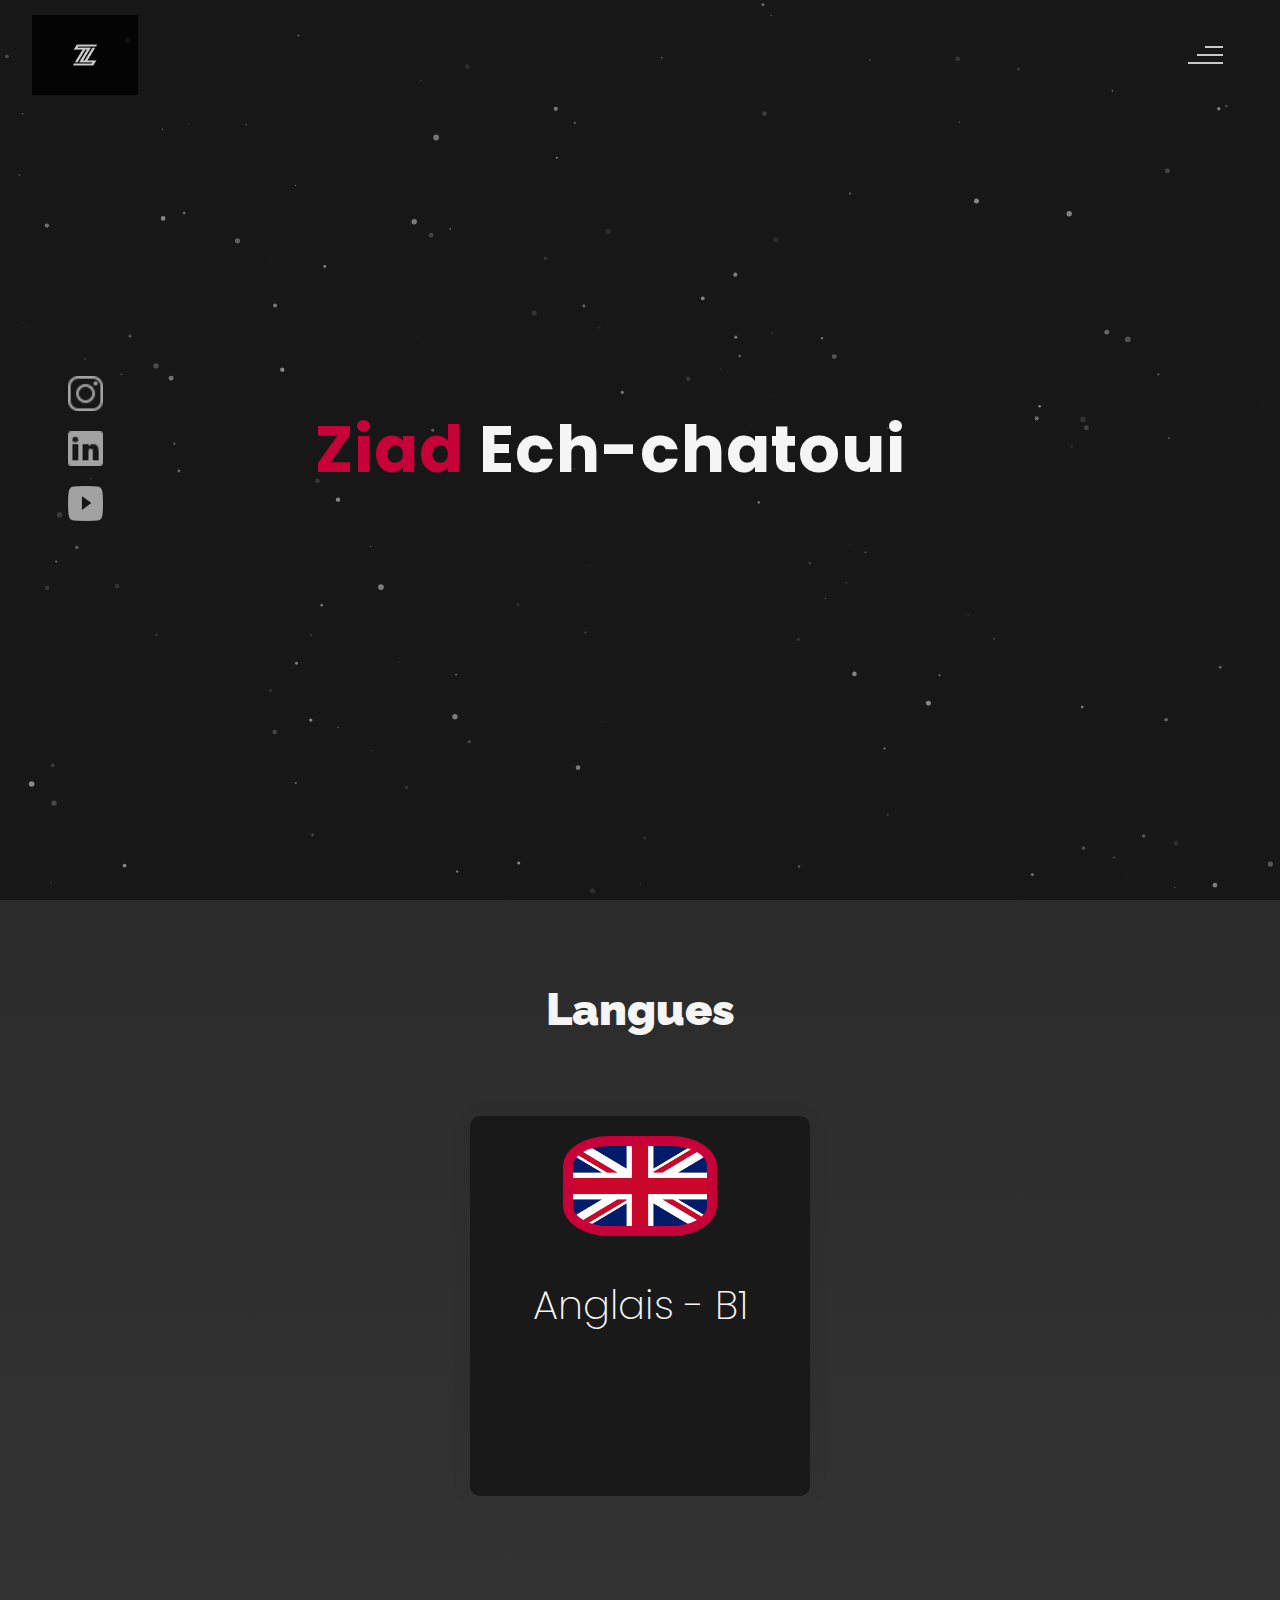
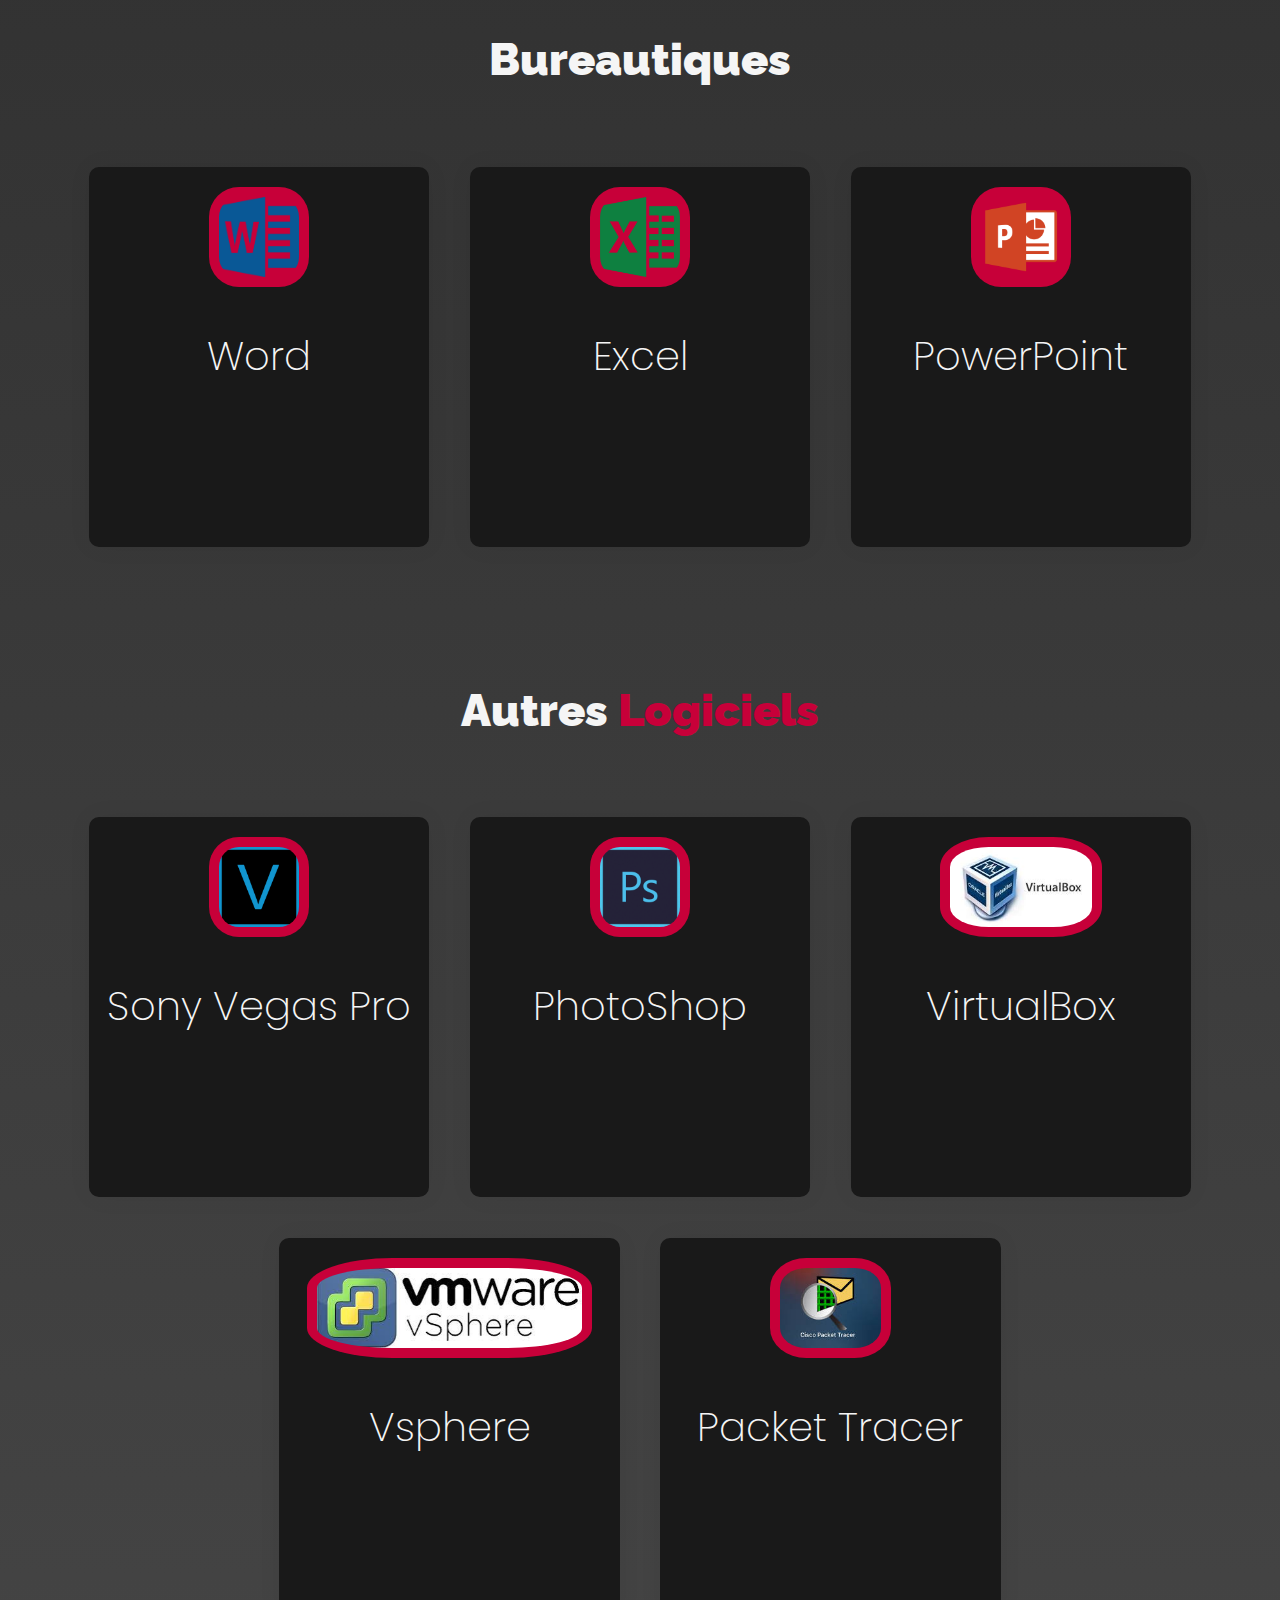
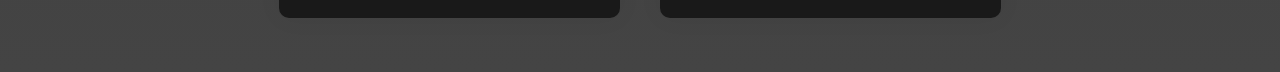
==== portfolio/index.html @ 07c19249 "Add files via upload" ====
<!DOCTYPE html>
<html lang="fr" xmlns="http://www.w3.org/1999/html">

<!-- Mirrored from doriantardieu.netlify.app/ by HTTrack Website Copier/3.x [XR&CO'2014], Sat, 27 May 2023 12:48:00 GMT -->
<!-- Added by HTTrack --><meta http-equiv="content-type" content="text/html;charset=UTF-8" /><!-- /Added by HTTrack -->
<head>
    <meta charset="UTF-8">
    <meta name="viewport" content="width=device-width, initial-scale=1.0">
    <meta name="description" content="Ziad Ech-chatoui - Portfolio BTS SIO"/>
    <meta name="keywords"
          content="blog, business card, creative, creative portfolio, cv theme, online resume, personal, portfolio, professional cv, responsive portfolio, resume, resume theme, vcard"/>
    <meta name="author" content="Ziad Ech-chatoui"/>
    <title>Ziad Ech-chatoui - Portfolio BTS SIO</title>
    <!--favicon-img-->
    <link rel="icon" type="image/png" href="images/f.jpg" href="#">
    <!--favicon-img-->
    <!--main css file should not be removed -->
    <link rel="stylesheet" href="css/index.css">
    <link rel="stylesheet" href="css/font.css">
    <link href="patriarche.html">
    <!--main css file-->
    <script src="../cdnjs.cloudflare.com/ajax/libs/gsap/3.2.6/gsap.min.js"></script>
    <script type="text/javascript" src="../cdn.jsdelivr.net/npm/%40emailjs/browser%403/dist/email.min.js"></script>


</head>
<body>
<!--contains all the div-->
<div id="all">
    <!--link-screen-->
    <div id="breaker">
    </div>
    <div id="breaker-two">
    </div>
    <!--link-screen-->
    <!--Main-Section-->
    <!--Navigator-fullscreen-->
    <div id="navigation-content">
        <div class="logo">
            <img src="images/f.jpg" alt="logo"> 
        </div>
        <div class="navigation-close">
            <span class="close-first"></span>
            <span class="close-second"></span>
        </div>
        <div class="navigation-links">
            <a href="#" data-text="ACCUEIL" id="home-link">ACCUEIL</a>
            <a href="#" data-text="PRESENTATION" id="about-link">PRESENTATION</a>
            <a href="#" data-text="REALISATIONS" id="blog-link">REALISATIONS</a>
            <a href="#" data-text="VEILLE TECHNOLOGIQUE" id="portfolio-link">VEILLE TECHNOLOGIQUE</a>
            <a href="#" data-text="CONTACT" id="contact-link">CONTACT</a>
        </div>
    </div>
    <!--Navigator-Fullscreen END-->
    <!--Home Page-->
    <!--Menubar-->
    <div id="navigation-bar">
        <img src="images/f.jpg" alt="logo">
        <div class="menubar">
            <span class="first-span"></span>
            <span class="second-span"></span>
            <span class="third-span"></span>
        </div>
    </div>
    <!--Menubar End-->
    <!--Header-->
    <div id="header">
        <div id="particles"></div>
        <!--Social Media Links-->
        <div class="social-media-links">
            <a href="#" target="_blank"><img
                    src="images/instagram%20logo.png" class="social-media" alt="instagram-logo"></a>
            <!--Your instagram homepage link inser in place of "#"-->
            <a href="#" target="_blank"><img
                    src="images/linkedin%20logo.png" class="social-media" alt="linkedin-logo"></a>
            <a href="#" target="_blank">
                <img src="images/ytb.png"  class="social-media"  alt="youtube-logo"></a>

        </div>
        <!--Social Media Links end-->
        <div class="header-content">
            <div class="header-content-box">
                <div class="firstline"><span class="color">Ziad </span>Ech-chatoui</div>
                

            </div>
        </div>
        <!--header image-->
        
        <!--header image end-->
    </div>
    <!--Header End-->
    <!--HomePage End-->
    <!--Main-Section End-->
    <!--about-->
    <div id="about">

        <!--about content-->
        <div id="about-content">
            <div class="about-header">
                Qui <span class="color">suis</span>-je ?
            </div>
            <div class="about-main">
                <div class="about-first-paragraph wow">
                    <!--about description-->
                    <span class="about-first-line">
                   Je m'appelle
                    <span class="color">Ziad Ech-chatoui.</span><br>
                      J'ai <span class="color">19</span> ans.
                     <br>

               <span class="about-second-line"> Attiré depuis plusieurs années par les métiers de l'informatique
                   et du multimédia,Je suis étudiant en 2ème année  BTS SIO, option
                   SISR au Lycée Gabriel Fauré à Annecy. Sérieux, appliqué et discret, je fais preuve de persévérance dans
                   mon travail.

                   <div class="cv">
                       Si vous souhaitez en savoir plus sur mon parcours,
                       je vous invite à découvrir mon site ou à cliquer sur mon
                <button><a href="images/cv.pdf" target="_blank"                           >CV</a></button><br><br>

                       Pour en savoir plus sur mon<button><a href="images/synthese(1).xlsx" target="_blank" >tableau de compétences</a></button>
                     </div>
                   </span>

                <!--
                <div class="about-img">
                    <img src="images/photoProfil.jpg" alt="Your Image">
                        </div> about picture-->
                    </span>
                    </div>
                </div>
            </div>

        <br>
        <br>
        <br>
        <br>
        <br>
        <br>

        <div class="services-heading wow">
            Mon <span class="color"> Parcours</span>
        </div>
        <div class="timeline">

            <h2 class="timeline__item timeline__item--year">2023</h2>

            <div class="timeline__item">
                <h3 class="timeline__title"> BTS SIO (Services Informatiques aux Organisations) option SISR (Solution d’Infrastructure Système et Réseau).<br><br>Lycée Gabriel Fauré à Annecy</h3>
            </div>

            <h2 class="timeline__item timeline__item--year">2021</h2>

            <div class="timeline__item">
                <h3 class="timeline__title">Baccalauréat professionnel Technicien d'usinage.
                    <br><br> Lycée Monge à Chambery.


                </h3>
            </div>

            

           


        </div>


        <!--services start-->
        <div id="services">

            <!--services header-->
            <div class="services-heading wow">
                <span class="color">Mes</span> Competences
            </div>
            <!--services header end-->
            <!--services content-->

            <span class="services-heading">  </span></div>

        <!DOCTYPE html>
<html>
<head>
  <style>
    .competence {
      margin-bottom: 10px;
    }
    
    .nom-competence {
      font-weight: bold;
    }
    
    .barre {
      width: 200px;
      height: 20px;
      background-color: #f2f2f2;
      border-radius: 10px;
    }
    
    .barre-remplie {
      height: 100%;
      border-radius: 10px;
      background-color: #ff0039; /* Rouge */
    }
    
    .pourcentage {
      margin-top: 5px;
    }
  </style>
</head>
<body>
  <div class="competence">
    <div class="nom-competence">Programmation</div>
    <div class="barre">
      <div class="barre-remplie" style="width: 50%;"></div>
    </div>
    <div class="pourcentage">50%</div>
  </div>
  
  <div class="competence">
    <div class="nom-competence">Analyse de données</div>
    <div class="barre">
      <div class="barre-remplie" style="width: 100%;"></div>
    </div>
    <div class="pourcentage">100%</div>
  </div>
  
  <div class="competence">
    <div class="nom-competence">Cyber sécurité</div>
    <div class="barre">
      <div class="barre-remplie" style="width: 75%;"></div>
    </div>
    <div class="pourcentage">75%</div>
  </div>
  
  <div class="competence">
    <div class="nom-competence">Réseau</div>
    <div class="barre">
      <div class="barre-remplie" style="width: 85%;"></div>
    </div>
    <div class="pourcentage">85%</div>
  </div>
  
  <div class="competence">
    <div class="nom-competence">Gestion de projet</div>
    <div class="barre">
      <div class="barre-remplie" style="width: 80%;"></div>
    </div>
    <div class="pourcentage">80%</div>
  </div>
  
  
</body>
</html>

 
            

            
        </div>
        <span class="services-heading">  </span>
        <div class="services-heading wow">
            Langues
        </div>
        <div class="services-content">


            <div class="service-one service wow">
                <div class="service-img">
                    <img src="images/drapeauENG.png" alt="service-one">
                </div>
                <div class="service-description">
                    <h2>Anglais - B1</h2>

                </div>
            </div>

            

        </div>
        <span class="services-heading">  </span>
        <div class="services-heading wow">
            Bureautiques
        </div>
        <div class="services-content">


            <div class="service-one service wow">
                <div class="service-img">
                    <img src="images/WORD.png" alt="service-one">
                </div>
                <div class="service-description">
                    <h2>Word</h2>

                </div>
            </div>

            <div class="service-two service wow">
                <div class="service-img">
                    <img src="images/EXCEL.png" alt="service-two">
                </div>
                <div class="service-description">
                    <h2>Excel</h2>
                </div>
            </div>

            <div class="service-three service wow">
                <div class="service-img">
                    <img src="images/POWERPOINT.png" alt="service-three">
                </div>
                <div class="service-description">
                    <h2>PowerPoint</h2>
                </div>
            </div>


        </div>

        <span class="services-heading">  </span>
        <div class="services-heading wow">
            Autres <span class="color">Logiciels</span>
        </div>
        <div class="services-content">


            <div class="service-one service wow">
                <div class="service-img">
                    <img src="images/Vegas_Pro.png" alt="service-one">
                </div>
                <div class="service-description">
                    <h2>Sony Vegas Pro</h2>

                </div>
            </div>

            <div class="service-two service wow">
                <div class="service-img">
                    <img src="images/photoshop.jpg" alt="service-two">
                </div>
                <div class="service-description">
                    <h2>PhotoShop</h2>
                </div>
            </div>

            <div class="service-two service wow">
                <div class="service-img">
                    <img src="images/virtualbox.jfif" alt="service-two">
                </div>
                <div class="service-description">
                    <h2>VirtualBox</h2>
                </div>
            </div>

            <div class="service-two service wow">
                <div class="service-img">
                    <img src="images/vsphere.jfif" alt="service-two">
                </div>
                <div class="service-description">
                    <h2>Vsphere</h2>
                </div>
            </div>

            <div class="service-two service wow">
                <div class="service-img">
                    <img src="images/packet tracer.jfif" alt="service-two">
                </div>
                <div class="service-description">
                    <h2>Packet Tracer</h2>
                </div>
            </div>
        </div>

    </div>


    <!--about end-->

    <!--portfolio-->
    <div id="portfolio">
        <div class="portfolio-header"><span class="color"> Veille</span> Technologique
            <span class="header-caption"> - Qu'est-ce que la veille informationnelle ? </span>
           
            <div class="about-main">
                <span class="about-second-line">
                <p>
                    La veille technologique, élément de la veille stratégique, consiste à surveiller les évolutions  techniques, les innovations dans un secteur d’activité donnée. La veille technologique  comprend notamment la surveillance, la collecte, le partage et la diffusion d’information  permettant d’anticiper ou de s’informer sur des changements en matière de recherche,  développement, brevet, lancement de nouveaux produits, matériaux, processus, concepts,  innovation de fabrication, etc…. Cela a pour but d’évaluer l’impact sur l’environnement et  l’organisation.
    
                </p>
    
                    </span>
                </div>
            <span class="header-caption">Ma veille sur les Crypto-monnaies</span></div>
        <div id="portfolio-content">

                <div class="about-main">
            <span class="about-second-line">
            <p>
                La cryptomonnaie est un domaine qui m'intéresse depuis plusieurs années.
                J'ai donc décidé de réaliser ma veille technologique sur les nouveautés
                et les actualités mondiales qui concerne la réglementation au niveau politique
                et économique. J'étudie également l'evolution de l'utilisation de la Blockchain
                qui est le mode de stockage et de transmission
                de données utilisé pour notamment le Bitcoin et l'Ethereum.

            </p>

                </span>
            </div>
            <div class="portfolio portfolio-first">

                <div class="portfolio-image">
                    <img src="images/FEEDLy%20-%20Copie.png" alt="portfolio-first">
                </div>
                <div class="portfolio-text">
                    <h2>Feedly</h2>
                    <p>J'effectue ma veille technologique principalement sur <span class="color">Feedly</span> qui me permet de suivre l'actualité mondiale de la crypto-monnaie </p>
                    <div class="button"><a href="https://feedly.com/" target="_blank">
                        <button><span class="index"> Consulter Feedly<i class="gg-arrow-right"></i></span></button>
                    </a></div>
                </div>
            </div>
            <div class="portfolio portfolio-second">
                <div class="portfolio-image">
                    <img src="images/zdnet.png" alt="portfolio-second">
                </div>
                <div class="portfolio-text">
                    <h2>ZDNet</h2>
                    <p>J'utilise également <span class="color">ZDNet</span> pour m'informer des nouveautés sur la crypto-monnaie</p>
                    <div class="button"><a href="https://www.zdnet.fr/rechercher/cryptomonnaie.htm" target="_blank">
                        <button><span class="index"> Consulter ZDnet<i class="gg-arrow-right"></i></span></button>
                    </a></div>
                </div>
            </div>

            <div class="portfolio portfolio-third">
                <div class="portfolio-image">
                    <img src="images/Hasheur.png" alt="portfolio-third">
                </div>
                <div class="portfolio-text">
                    <h2>Youtube</h2>
                    <p>Je m'informe de l'actualité sur la chaine du youtubeur <span class="color">Hasheur</span></p>
                    <div class="button"><a href="https://www.youtube.com/@Hasheur" target="_blank">
                        <button><span class="index"> Chaine de Hasheur<i class="gg-arrow-right"></i></span></button>
                    </a></div>
                </div>
            </div>
            <div class="portfolio portfolio-fourth">
                <div class=" portfolio-image">
                    <img src="images/JDC.png" alt="portfolio-fourth">
                </div>
                <div class="portfolio-text">
                    <h2>Twitter</h2>
                    <p>Je regarde l'actualité sur Twitter sur les comptes du <span class="color">Journal du Coin</span> et de <span class="color">Hasheur</span></p>

                    <div class="button"><a href="https://twitter.com/LeJournalDuCoin"  target="_blank">
                        <button><span class="index">Journal du Coin<i class="gg-arrow-right"></i></span></button>
                    </a>
                   <a href="https://twitter.com/PowerHasheur"  target="_blank">
                        <button><span class="index">Hasheur<i class="gg-arrow-right"></i></span></button>
                    </a></div>

                </div>
            </div>
        </div>
    </div>
    <!--portfolio end-->
    <!--blog-->
    <div id="blog">
        <div class="blog-header"> Réalisations
            <div class="blog-content">
                <div class="services-heading wow">
                    Mes <span class="color">Stages</span>
                </div>
                <div class="blogs">
                    <a href="stage.html" target="_blank">
                        <div class="img">
                            <img src="images/Capture.PNG" alt="blog-one">
                            <div class="blog-date">02 Janv 23<br>03 Fév 23</div>
                        </div>
                        <div class="blog-text">
                            <h3>Smart Phone</h3>
                            <p>Rumilly
                                <br><br>
                                <u>Mission</u> : Observation , Operation hardware etc...

                            </p>
                        </div>
                    </a>
                </div>

                <div class="blogs">
                    <a href="ecomobil.html" target="_blank">
                        <div class="img">
                            <img src="images/Capture.PNG" alt="blog-two">
                            <div class="blog-date">23 Mai 22<br>24 Juin 22</div>
                        </div>
                        <div class="blog-text">
                            <h3>Smart Phone</h3>
                            <p>Rumilly. <br> <br>
                                Refonte du réseau entreprise , installation serveur nas et mise en place d'un nouveau réseau</p>
                        </div>
                    </a>
                </div>

                <!--
                <div class="blogs">
                    <a href="https://www.hermes.com/fr/fr/" target="_blank">
                        <div class="img">
                            <img src="images/MHM.jpg" alt="blog-three">
                            <div class="blog-date">17-20 Oct 17,<br>04-06 Avr 18</div>
                        </div>
                        <div class="blog-text">
                            <h3>MHM</h3>
                            <p>Manufacture de Haute Maroquinerie – Aix les Bains - Stage d’observation de 3ème :
                                découverte de différents métiers des fonctions supports et de la maroquinerie <br>
                                <u>Missions</u> : mise à jour de tableaux sur Excel, classement de fiches sécurité,
                                traitement du courrier, réalisation d’étiquettes, participation à différentes réunions
                                HSE.

                        </div>
                    </a>
                </div>
                -->
                <div class="services-heading wow">
                    Mes <span class="color">Projets</span>
                </div>

                <!--

              <div class="blogs">
                  <a href="images/DASHBOARD.png" target="_blank">
                      <div class="img">
                          <img src="images/DASHBOARD.png" alt="blog-four">
                          <div class="blog-date">02 Janv 23<br>03 Fév 23</div>
                      </div>
                      <div class="blog-text">
                          <h3>DashBoard Suivi Consommations </h3>
                          <p>Développement d’écrans pour afficher les informations issues des
                              bâtiments de l’entreprise (consommation).<br>
                              Développement en Vue.js pour le front et le back. <br>
                              Développement de l’accès aux données via des API quand elles sont disponibles avec
                              Postman.<br>
                              Gestion du code source via GitLab. </p>
                      </div>
                  </a>
              </div>

             -->
              <div class="blogs">
                  <a href="images/Ech-chatoui-Ziad-Projet-BMS-Version-V2.pdf" target="_blank">
                      <div class="img">
                          <img src="images/bmss.png" alt="blog-five">
                          
                      </div>
                      <div class="blog-text">
                          <h3>Projet BMS</h3>

                          <p>

                              Création d'une infrastructure réseau complète pour l'entreprise Bristol myers squibb  <br><br><br><br><br><br>
                              En savoir plus
                          </p>
                      </div>
                  </a>
              </div>
              <div class="blogs">
                  <a href="images/Doc-M2L.pdf">
                      <div class="img">
                          <img src="images/MDL.png" alt="blog-five">
                        
                      </div>
                      <div class="blog-text">
                          <h3>Projet MDL</h3>
                          <p>
                              Création d'une infrastrucutre completes pour une maison des ligues <br>
                              


                          </p>
                      </div>
                  </a>
              </div>
              
              <div class="services-heading wow">
                Autres <span class="color">Documentations</span>
            </div>
            <div class="blogs">
                <a href="images/Accès distant (1).pdf" target="_blank">
                    <div class="img">
                        <img src="images/distant.jfif" alt="blog-five" >
                        
                    </div>
                    <div class="blog-text">
                        <h3>Accès distant</h3>

                        <p>

                            Documentation sur les différents accès distants
                        </p>
                    </div>
                </a>
            </div>
            <div class="blogs">
                <a href="images/docker.pdf" target="_blank">
                    <div class="img">
                        <img src="images/docker.jfif" alt="blog-five" >
                        
                    </div>
                    <div class="blog-text">
                        <h3>Docker</h3>

                        <p>

                            Documentation sur l'utilisations de docker
                        </p>
                    </div>
                </a>
            </div>
            <div class="blogs">
                <a href="images/scripting en bash (1).pdf" target="_blank">
                    <div class="img">
                        <img src="images/bash.png" alt="blog-five" >
                        
                    </div>
                    <div class="blog-text">
                        <h3>Bash</h3>

                        <p>

                            Documentation sur le script bash
                        </p>
                    </div>
                </a>
            </div>
            <div class="blogs">
                <a href="images/Sécurisé-un-local-technique.pdf" target="_blank">
                    <div class="img">
                        <img src="images/local.png" alt="blog-five" >
                        
                    </div>
                    <div class="blog-text">
                        <h3>sécurisé local technique</h3>

                        <p>

                            Documentation sur comment securisé des locaux technique
                        </p>
                    </div>
                </a>
            </div>
            <div class="blogs">
                <a href="images/SIO 2 - Séquence  3 - La Haute disponibilité - Version 3 (2).pdf" target="_blank">
                    <div class="img">
                        <img src="images/haute dispo.png" alt="blog-five" >
                        
                    </div>
                    <div class="blog-text">
                        <h3>Haute Disponibilité</h3>

                        <p>

                            Documentation sur comment mettre en place de la haute dipsonibilité et pourquoi
                        </p>
                    </div>
                </a>
            </div>
            <div class="blogs">
                <a href="images/fog.pdf" target="_blank">
                    <div class="img">
                        <img src="images/FOG_Project_logo.svg.png" alt="blog-five" >
                        
                    </div>
                    <div class="blog-text">
                        <h3>Fog Project</h3>

                        <p>

                            Documentation sur comment installer et utilisé FOG
                        </p>
                    </div>
                </a>
            </div>
          </div>
            

      </div>
  </div>
      <!--blog end-->
        <!--contact-->
        <div id="contact">

            <div class="contact-header"><span class="color">Me</span> Contacter
                <div class="contact-header-caption"></div>
            </div>
            <div class="contact-content">
                <!--Contact form-->
                <div class="contact-form">
                    <div class="form-header">
                        Message
                    </div>
                    <form id="myForm" action="#" method="POST">
                        <div class="input-line">
                            <input id="name" name="Nom" type="text" placeholder="Nom" class="input-name" required>
                            <input id="email" name="Email" type="email" placeholder="Email" class="input-name" required>
                        </div>
                        <input type="text" id="subject" name="Sujet" placeholder="Sujet" class="input-subject" required>
                        <textarea id="body" class="input-textarea" name="Message" placeholder="Message"></textarea>
                        <button type="submit" id="submit" value="Envoyer" required>Envoyer</button>
                    </form>
                </div>
                <!--Contact form-->
                <!--Contact information-->
                <div class="contact-info">
                    <div class="contact-info-header">
                        Autres Contacts
                    </div>
                    <div class="contact-info-content">
                    </div>
                    <div class="contect-info-content-line">
                        <img src="images/icon-email.png" class="icon" alt="email-icon">
                        <div class="contact-info-icon-text">
                            <h6>Email</h6>
                            <p>ziadechchatoui@gmail.com</p>
                        </div>
                    </div>

                  
                   
                    <div class="contect-info-content-line">
                        <img src="images/icon-phone.png" class="icon" alt="phone-icon">
                        <div class="contact-info-icon-text">
                            <h6>Téléphone</h6>
                            <p>06 28 91 96 24</p>
                        </div>
                    </div>
                    <div class="contect-info-content-line">
                        <img src="images/icon-location.png" class="icon" alt="location-icon">
                        <div class="contact-info-icon-text">
                            <h6>Localisation</h6>
                            <p>Grésy-sur-Aix, France</p>
                        </div>
                    </div>
                </div>
                <!--Contact information end-->
            </div>
        </div>

    <!--contact end-->
</div>
<!--all the divisions-->
<script src="js/jquery.min.js"></script>
<script src="js/particles.js"></script>
<script src="js/particles.min.js"></script>
<script src="js/index.js"></script>
<script src="js/main.js"></script>
<!--particles script-->
<script>
    particlesJS("particles", {
        "particles": {
            "number": {"value": 120, "density": {"enable": true, "value_area": 800}},
            "color": {"value": "#ffffff"},
            "shape": {
                "type": "circle",
                "stroke": {"width": 0, "color": "#000000"},
                "polygon": {"nb_sides": 5},
                "image": {"src": "img/github.svg", "width": 100, "height": 100}
            },
            "opacity": {
                "value": 0.5,
                "random": false,
                "anim": {"enable": true, "speed": 1, "opacity_min": 0.1, "sync": false}
            },
            "size": {"value": 3, "random": true, "anim": {"enable": true, "speed": 0, "size_min": 0.1, "sync": false}},
            "line_linked": {
                "enable": false,
                "distance": 0,
                "color": "#ffffff",
                "opacity": 0.24463576890600452,
                "width": 1.2626362266116362
            },
            "move": {
                "enable": true,
                "speed": 3,
                "direction": "none",
                "random": false,
                "straight": false,
                "out_mode": "out",
                "bounce": false,
                "attract": {"enable": false, "rotateX": 600, "rotateY": 1200}
            }
        },
        "interactivity": {
            "detect_on": "canvas",
            "events": {
                "onhover": {"enable": false, "mode": "grab"},
                "onclick": {"enable": true, "mode": "push"},
                "resize": true
            },
            "modes": {
                "grab": {"distance": 400, "line_linked": {"opacity": 1}},
                "bubble": {"distance": 400, "size": 40, "duration": 2, "opacity": 8, "speed": 3},
                "repulse": {"distance": 200, "duration": 0.4},
                "push": {"particles_nb": 4},
                "remove": {"particles_nb": 2}
            }
        },
        "retina_detect": true
    });
</script>
</body>

<!-- Mirrored from doriantardieu.netlify.app/ by HTTrack Website Copier/3.x [XR&CO'2014], Sat, 27 May 2023 12:48:19 GMT -->
</html>
---- portfolio/css/font.css ----
body {
    background-image: linear-gradient(to bottom, #222, #444);
    color: #bbb;

    font-family: 'Playfair Display', serif;
}
h1 {
    text-align: center;
    font-family: 'Raleway', sans-serif;
}
.timeline {
    position: relative;
    padding: 1rem;
    margin: 0 auto;
    max-width: 1300px;
}
.timeline:before {
    content: '';
    position: absolute;
    height: 100%;
    border: 1px solid #c70039;
    right: 40px;
    top: 0;
}
.timeline:after {
    content: "";
    display: table;
    clear: both;
}
@media screen and (min-width: 700px) {
    .timeline {
        padding: 2rem;
    }
    .timeline:before {
        left: calc(50% - 1px);
        right: auto;
    }
}
.timeline__item {
    padding: 1rem;
    border: 2px solid #c70039;
    border-image: linear-gradient(to right, #c70039 0%, #c70039 100%);
    border-image-slice: 1;
    position: relative;
    margin: 1rem 3rem 1rem 1rem;
    clear: both;
}
.timeline__item:after, .timeline__item:before {
    content: '';
    position: absolute;
}
.timeline__item:before {
    right: -10px;
    top: calc(50% - 5px);
    border-style: solid;
    border-color: #c70039 #c70039 transparent transparent;
    border-width: 10px;
    transform: rotate(45deg);
}
@media screen and (min-width: 700px) {
    .timeline__item {
        width: 44%;
        margin: 1rem;
    }
    .timeline__item:nth-of-type(2n) {
        float: right;
        margin: 1rem;
        border-image: linear-gradient(to right, #c70039 0%, #c70039 100%);
        border-image-slice: 1;
    }
    .timeline__item:nth-of-type(2n):before {
        right: auto;
        left: -10px;
        border-color: transparent transparent #c70039 #c70039;
    }
}
.timeline__item--year {
    text-align: center;
    max-width: 150px;
    margin: 0 48px 0 auto;
    font-size: 1.8rem;
    background-color: #333;
    line-height: 1;
    border-image: none;
    padding: 0.5rem 1rem 1rem;
}
.timeline__item--year:before {
    display: none;
}
@media screen and (min-width: 700px) {
    .timeline__item--year {
        text-align: center;
        margin: 0 auto;
    }
    .timeline__item--year:nth-of-type(2n) {
        float: none;
        margin: 0 auto;
        border-image: none;
    }
    .timeline__item--year:nth-of-type(2n):before {
        display: none;
    }
}
.timeline__title {
    margin: 0;
    font-family: 'Raleway', sans-serif;
    font-size: 1.5em;
}
.timeline__blurb {
    line-height: 1.5;
    font-size: 1rem;
    margin: 0.5rem 0 0;
}
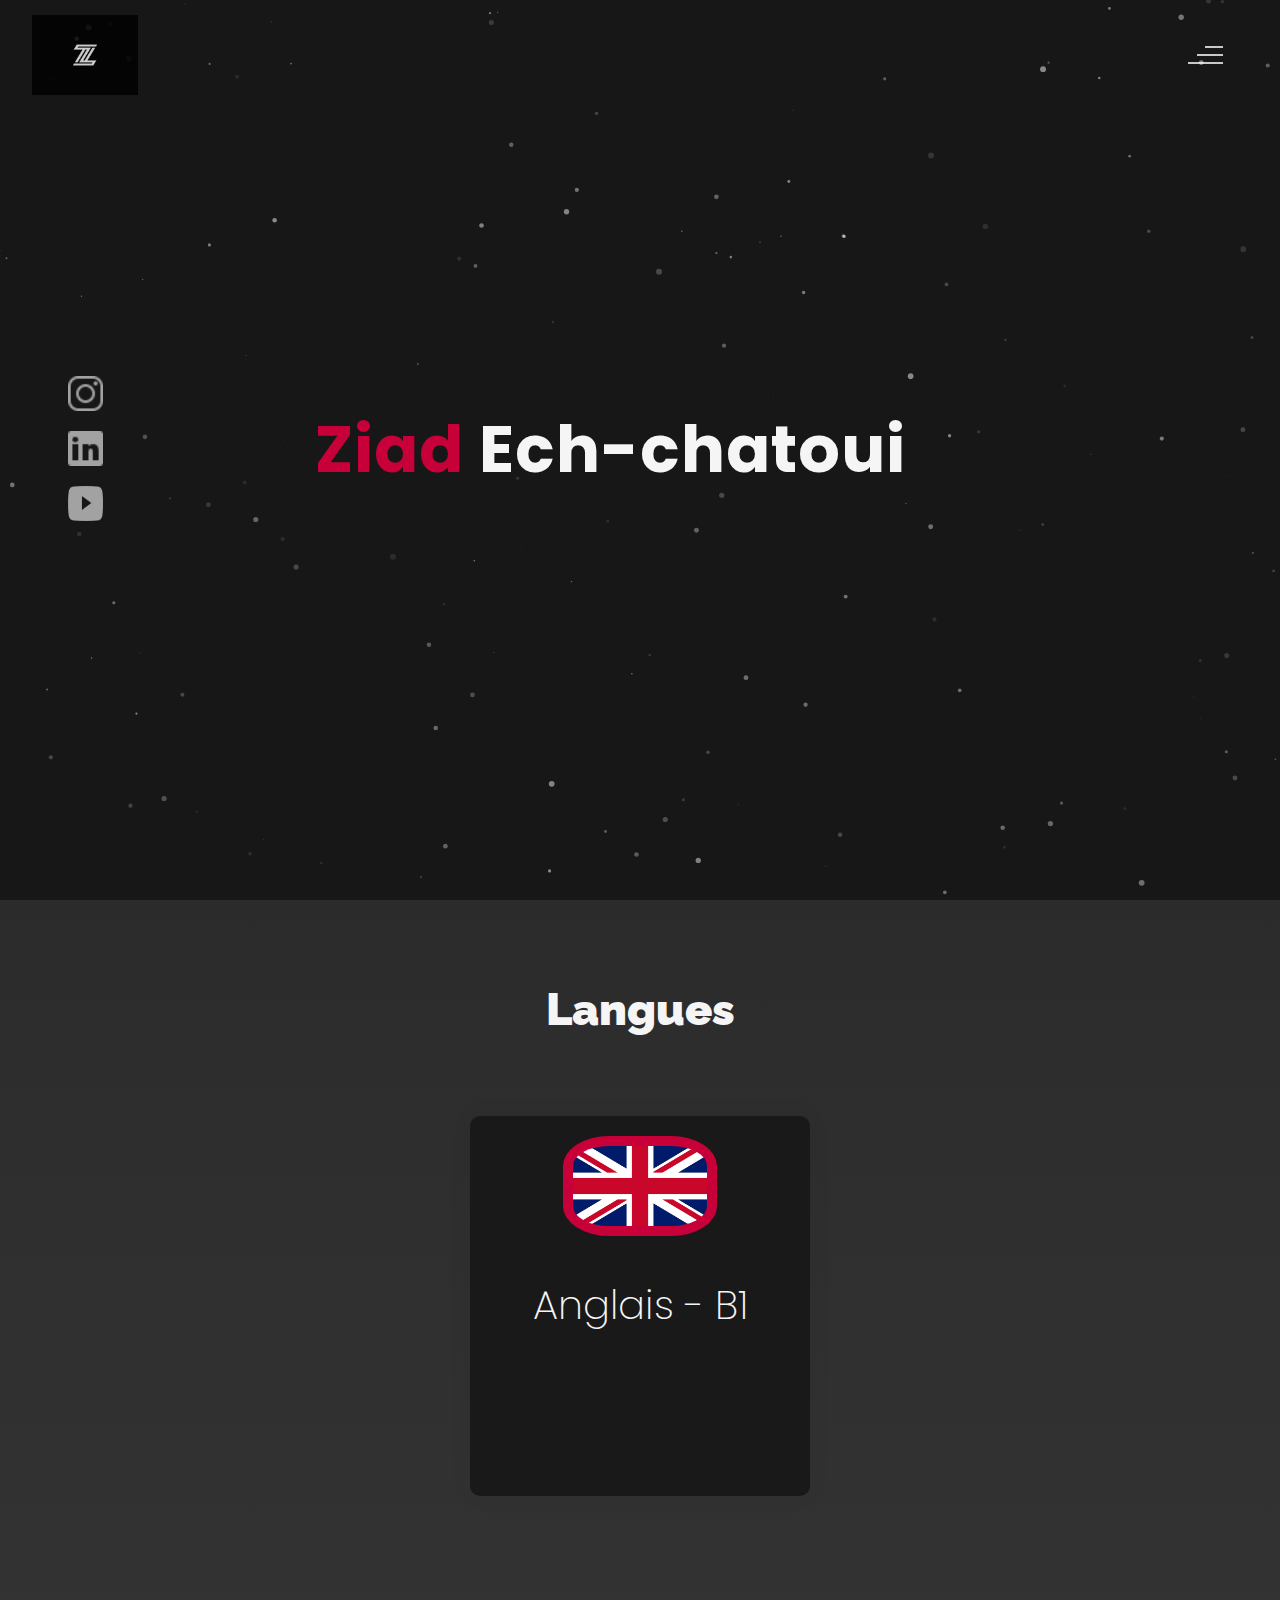
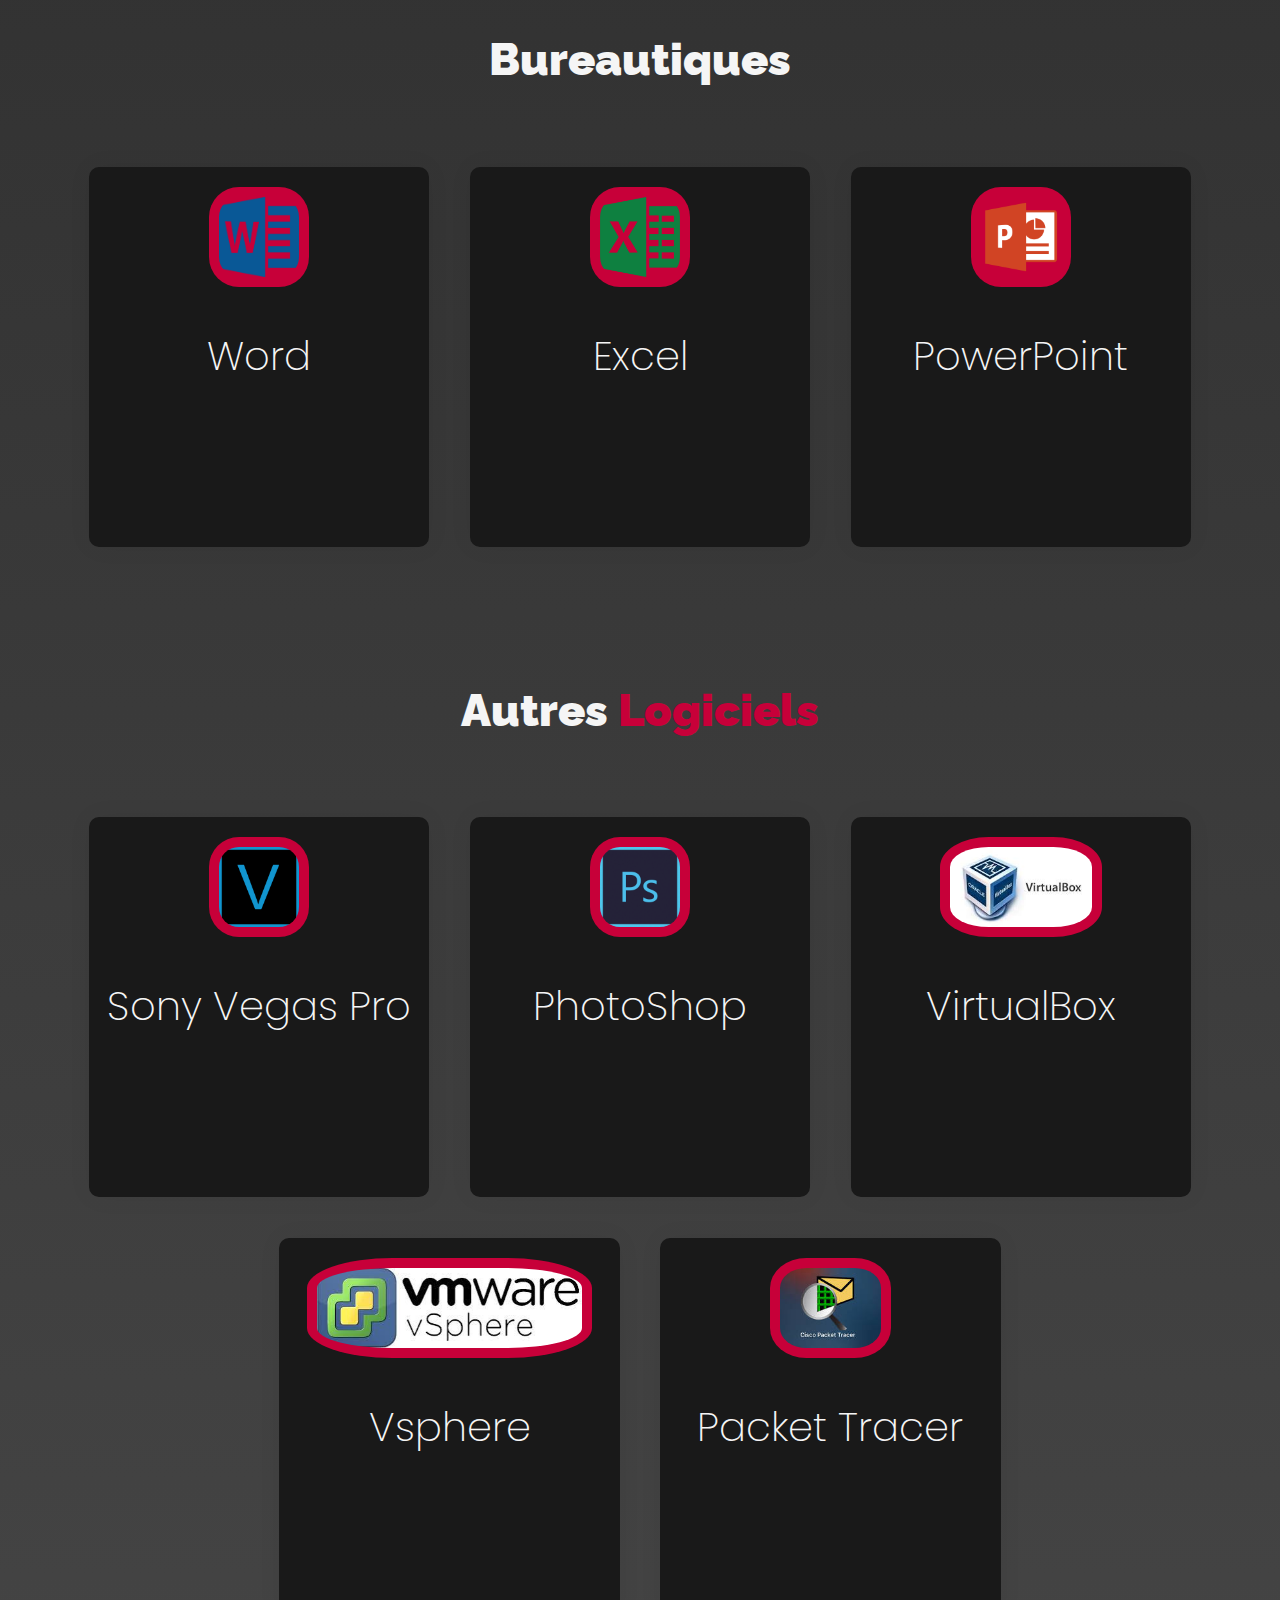
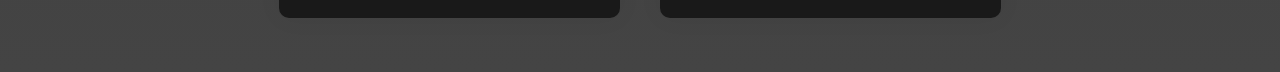
==== commit 77bdd263: "Add files via upload" ====
--- a/portfolio/index.html
+++ b/portfolio/index.html
@@ -1,8 +1,8 @@
 <!DOCTYPE html>
 <html lang="fr" xmlns="http://www.w3.org/1999/html">
 
-<!-- Mirrored from doriantardieu.netlify.app/ by HTTrack Website Copier/3.x [XR&CO'2014], Sat, 27 May 2023 12:48:00 GMT -->
-<!-- Added by HTTrack --><meta http-equiv="content-type" content="text/html;charset=UTF-8" /><!-- /Added by HTTrack -->
+
+<meta http-equiv="content-type" content="text/html;charset=UTF-8" />
 <head>
     <meta charset="UTF-8">
     <meta name="viewport" content="width=device-width, initial-scale=1.0">
@@ -49,6 +49,7 @@
             <a href="#" data-text="REALISATIONS" id="blog-link">REALISATIONS</a>
             <a href="#" data-text="VEILLE TECHNOLOGIQUE" id="portfolio-link">VEILLE TECHNOLOGIQUE</a>
             <a href="#" data-text="CONTACT" id="contact-link">CONTACT</a>
+            <a href="tableau.html" data-text="TABLEAU DE SYNTHESE" id="Tableau de synthese">TABLEAU DE SYNTHESE</a>
         </div>
     </div>
     <!--Navigator-Fullscreen END-->
@@ -119,7 +120,7 @@
                        je vous invite à découvrir mon site ou à cliquer sur mon
                 <button><a href="images/cv.pdf" target="_blank"                           >CV</a></button><br><br>
 
-                       Pour en savoir plus sur mon<button><a href="images/synthese(1).xlsx" target="_blank" >tableau de compétences</a></button>
+                       
                      </div>
                    </span>
 
@@ -811,5 +812,5 @@
 </script>
 </body>
 
-<!-- Mirrored from doriantardieu.netlify.app/ by HTTrack Website Copier/3.x [XR&CO'2014], Sat, 27 May 2023 12:48:19 GMT -->
+
 </html>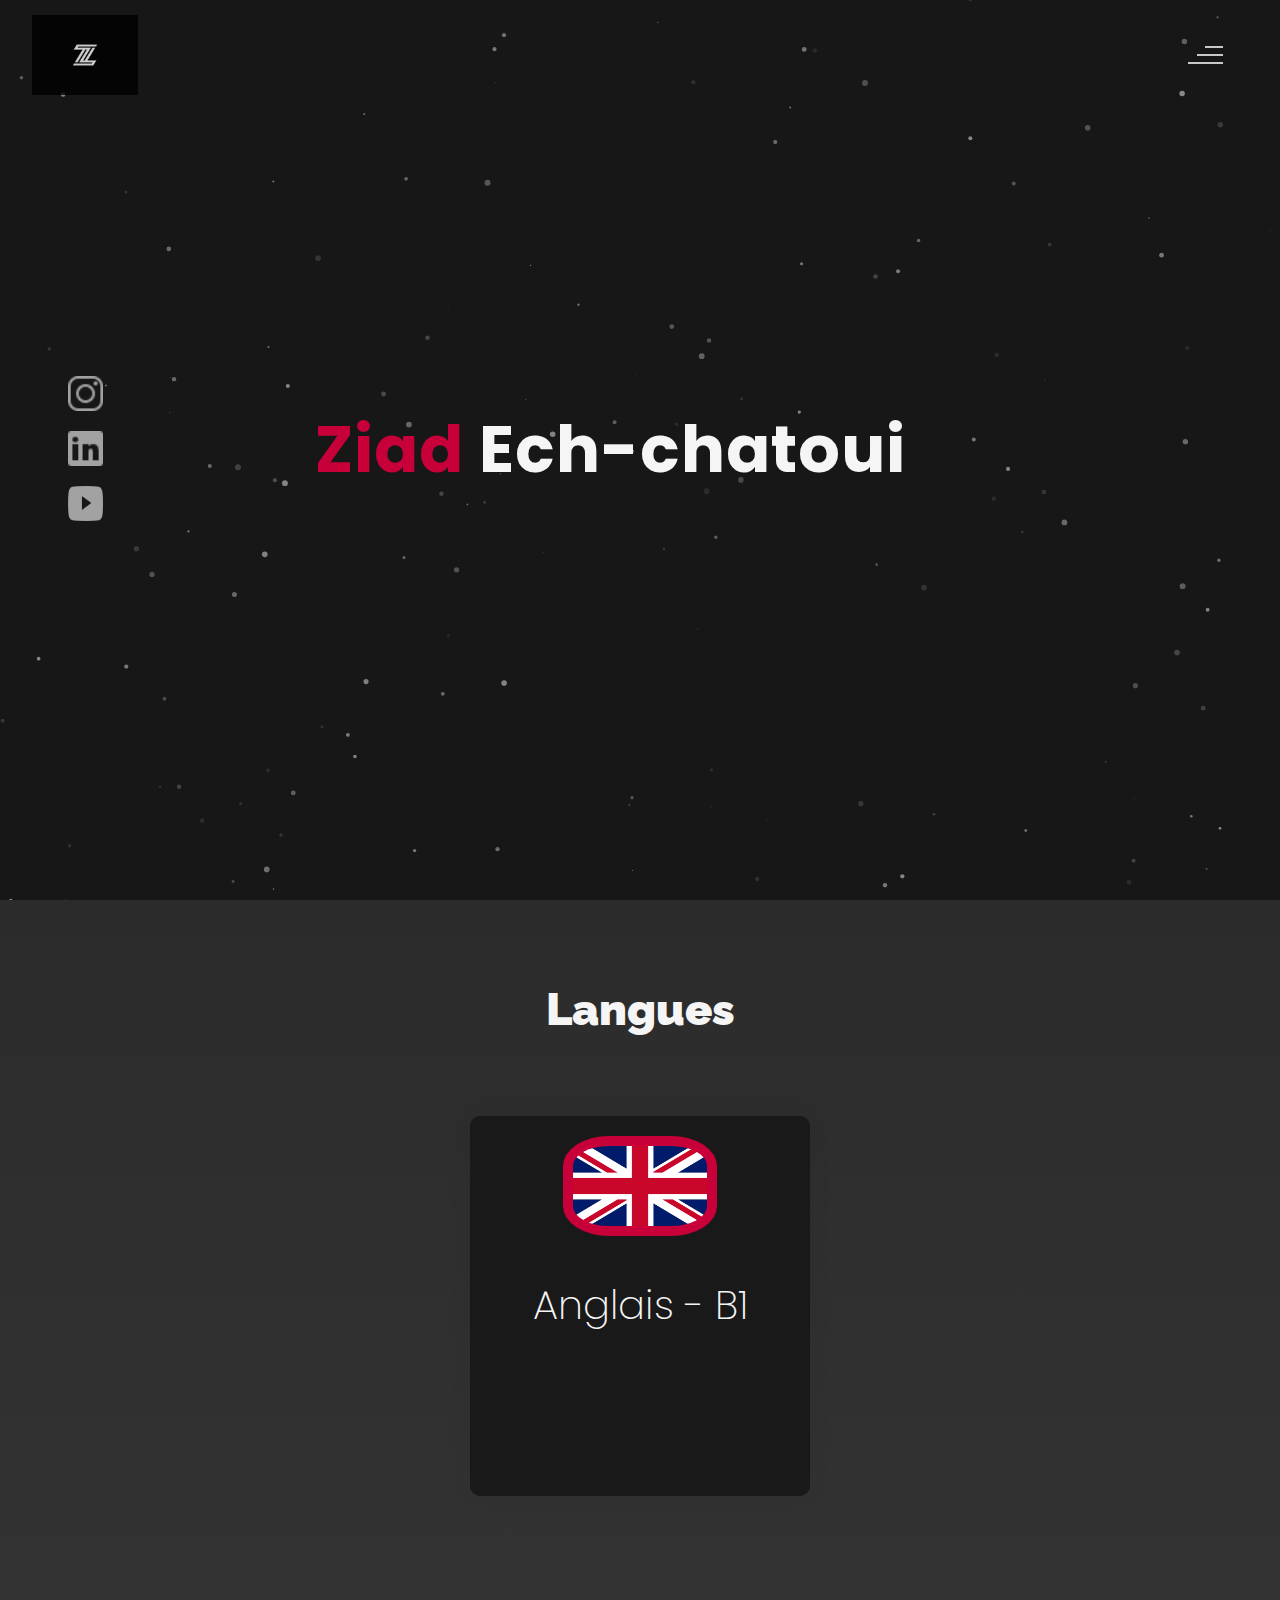
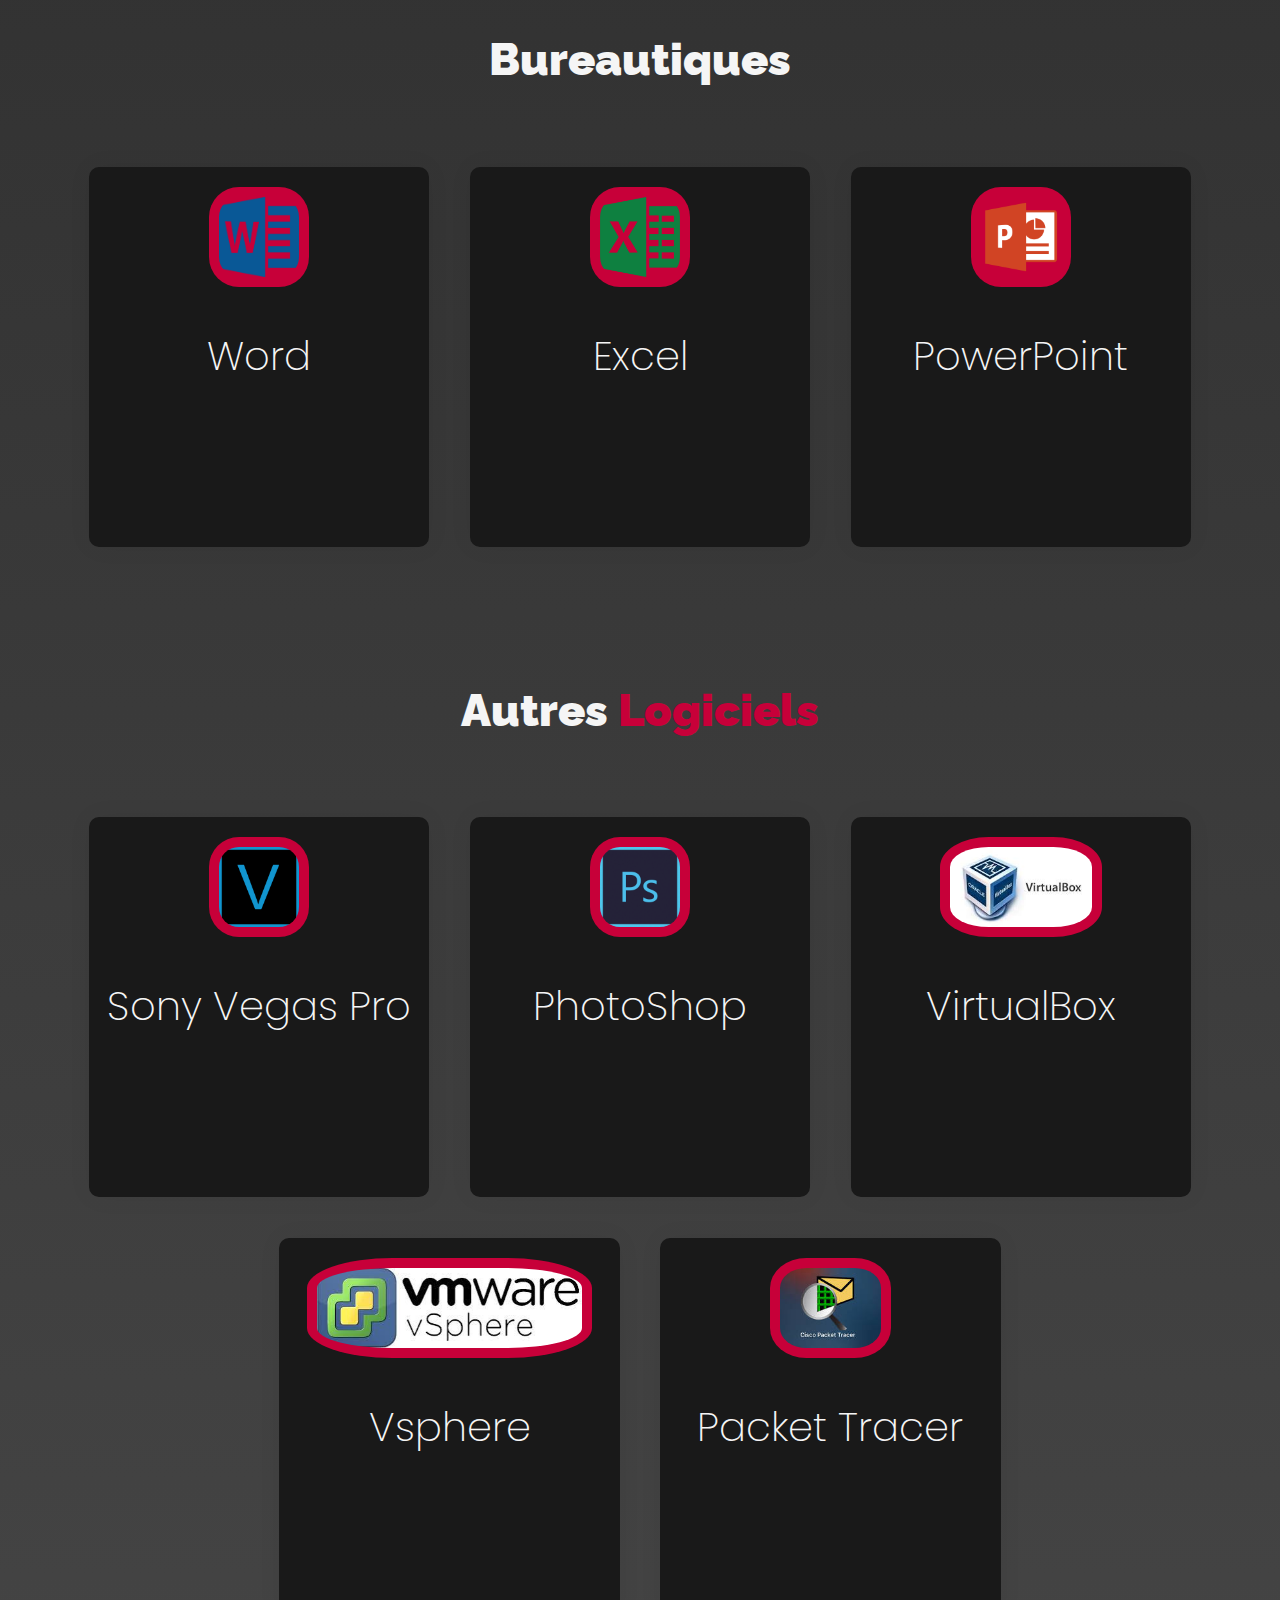
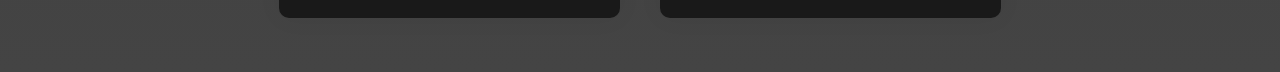
==== commit 932395c3: "Add files via upload" ====
--- a/portfolio/index.html
+++ b/portfolio/index.html
@@ -679,6 +679,22 @@
                         <p>
 
                             Documentation sur comment installer et utilisé FOG
+                        </p>
+                    </div>
+                </a>
+            </div>
+            <div class="blogs">
+                <a href="images/Serveur-NAS.pdf" target="_blank">
+                    <div class="img">
+                        <img src="images/nas.jfif" alt="blog-five" >
+                        
+                    </div>
+                    <div class="blog-text">
+                        <h3>NAS</h3>
+
+                        <p>
+
+                            Installation et option d'un NAS
                         </p>
                     </div>
                 </a>
